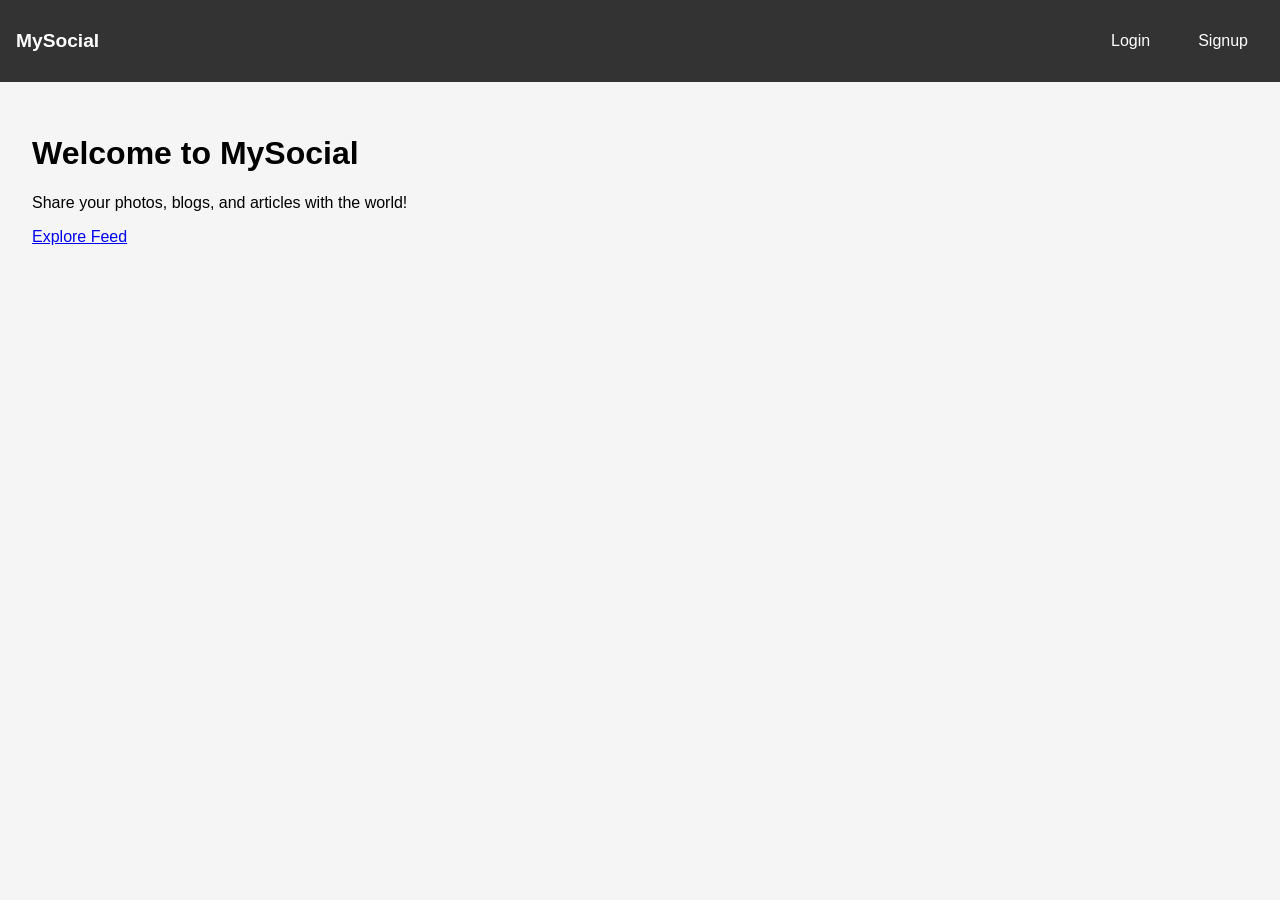
==== frontend/index.html @ 9d7d02fd "frontend" ====
<!DOCTYPE html>
<html lang="en">
  <head>
    <meta charset="UTF-8" />
    <meta name="viewport" content="width=device-width, initial-scale=1.0" />
    <title>MySocial</title>
    <link rel="stylesheet" href="style.css" />
  </head>
  <body>
    <header>
      <nav class="navbar">
        <div class="logo">MySocial</div>
        <ul class="nav-links">
          <li><a href="login.html">Login</a></li>
          <li><a href="signup.html">Signup</a></li>
        </ul>
      </nav>
    </header>

    <main>
      <h1>Welcome to MySocial</h1>
      <p>Share your photos, blogs, and articles with the world!</p>
      <a href="feed.html" class="btn">Explore Feed</a>
    </main>
  </body>
</html>
---- frontend/style.css ----
body {
  font-family: Arial, sans-serif;
  margin: 0;
  padding: 0;
  background: #f5f5f5;
}

.navbar {
  display: flex;
  justify-content: space-between;
  align-items: center;
  background: #333;
  padding: 1rem;
}

.navbar .logo {
  color: #fff;
  font-size: 1.2rem;
  font-weight: bold;
}

.nav-links {
  list-style: none;
  display: flex;
  gap: 1rem;
}

.nav-links a {
  color: white;
  text-decoration: none;
  padding: 0.5rem 1rem;
  border-radius: 5px;
}

.nav-links a:hover {
  background: #555;
}

main {
  padding: 2rem;
}

.form-container {
  text-align: center;
  margin-top: 2rem;
}

input,
textarea {
  padding: 0.7rem;
  margin: 0.5rem;
  width: 250px;
}

button {
  padding: 0.7rem 1.5rem;
  background: #333;
  color: white;
  border: none;
  cursor: pointer;
}

button:hover {
  background: #444;
}

.post {
  background: #fff;
  border: 1px solid #ddd;
  padding: 1rem;
  margin: 1rem 0;
  border-radius: 8px;
}

.post img {
  max-width: 100%;
  border-radius: 8px;
}

.sidebar {
  background: #fff;
  padding: 1rem;
  margin: 1rem;
  border-radius: 8px;
}
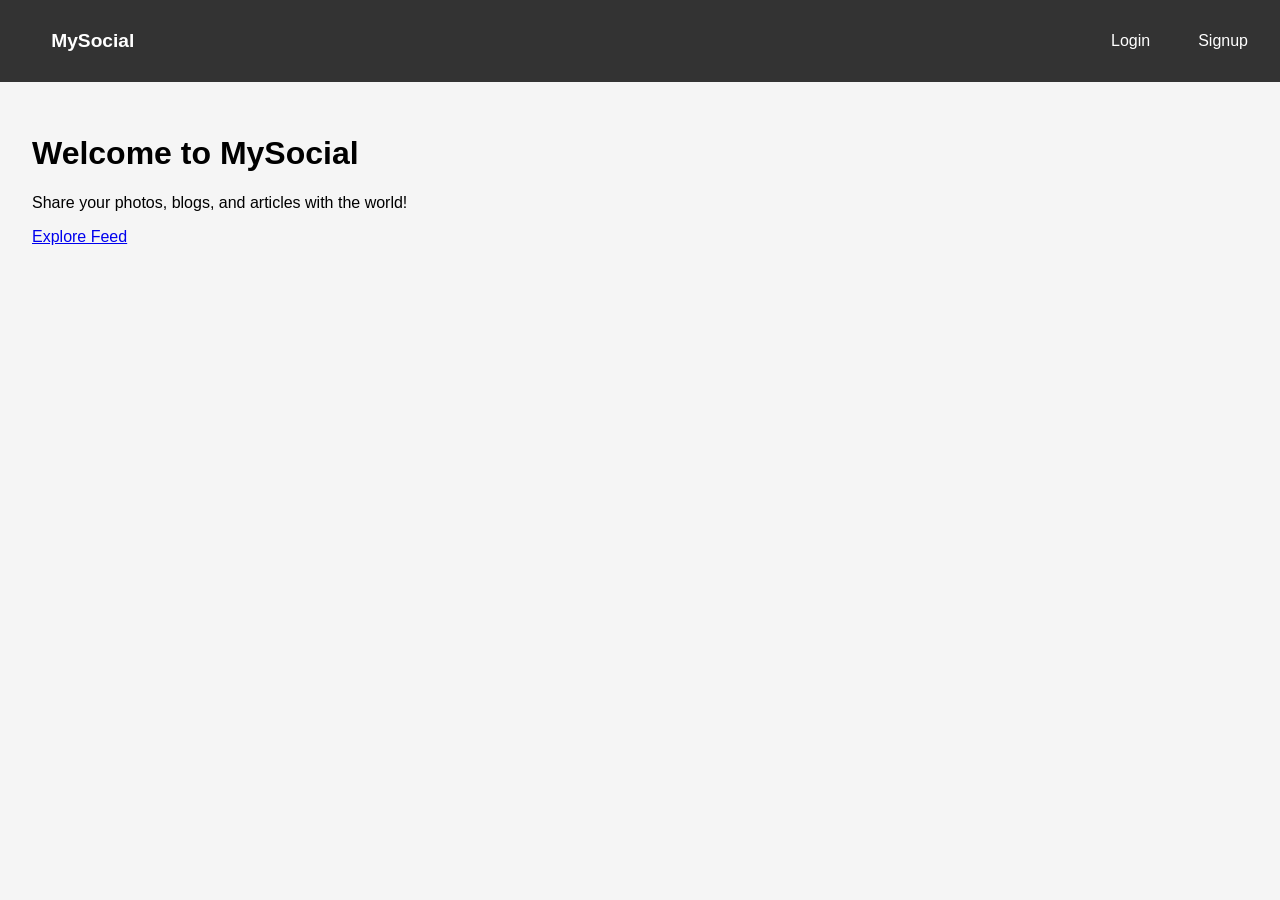
==== commit 7741a06b: "backend" ====
--- a/frontend/index.html
+++ b/frontend/index.html
@@ -1,26 +1,29 @@
 <!DOCTYPE html>
 <html lang="en">
-  <head>
-    <meta charset="UTF-8" />
-    <meta name="viewport" content="width=device-width, initial-scale=1.0" />
-    <title>MySocial</title>
-    <link rel="stylesheet" href="style.css" />
-  </head>
-  <body>
-    <header>
-      <nav class="navbar">
-        <div class="logo">MySocial</div>
-        <ul class="nav-links">
-          <li><a href="login.html">Login</a></li>
-          <li><a href="signup.html">Signup</a></li>
-        </ul>
-      </nav>
-    </header>
 
-    <main>
-      <h1>Welcome to MySocial</h1>
-      <p>Share your photos, blogs, and articles with the world!</p>
-      <a href="feed.html" class="btn">Explore Feed</a>
-    </main>
-  </body>
-</html>
+<head>
+  <meta charset="UTF-8" />
+  <meta name="viewport" content="width=device-width, initial-scale=1.0" />
+  <title>MySocial</title>
+  <link rel="stylesheet" href="style.css" />
+</head>
+
+<body>
+  <header>
+    <nav class="navbar">
+      <div class="logo">MySocial</div>
+      <ul class="nav-links">
+        <li><a href="login.html">Login</a></li>
+        <li><a href="signup.html">Signup</a></li>
+      </ul>
+    </nav>
+  </header>
+
+  <main>
+    <h1>Welcome to MySocial</h1>
+    <p>Share your photos, blogs, and articles with the world!</p>
+    <a href="feed.html" class="btn">Explore Feed</a>
+  </main>
+</body>
+
+</html>
--- a/frontend/style.css
+++ b/frontend/style.css
@@ -17,6 +17,7 @@
   color: #fff;
   font-size: 1.2rem;
   font-weight: bold;
+  padding-left: 2.2rem;
 }
 
 .nav-links {
@@ -53,7 +54,8 @@
 }
 
 button {
-  padding: 0.7rem 1.5rem;
+  padding: 0.7rem;
+  margin: 0.5rem;
   background: #333;
   color: white;
   border: none;
@@ -73,7 +75,7 @@
 }
 
 .post img {
-  max-width: 100%;
+  max-width: 25%;
   border-radius: 8px;
 }
 
@@ -83,3 +85,33 @@
   margin: 1rem;
   border-radius: 8px;
 }
+
+.actions {
+  margin-top: 0.5rem;
+}
+
+.actions button {
+  margin-right: 0.5rem;
+  cursor: pointer;
+}
+
+.comments {
+  margin-top: 0.5rem;
+  padding-left: 1rem;
+  font-size: 0.9rem;
+  color: #333;
+}
+
+#feed {
+  display: grid;
+  grid-template-columns: repeat(2, 1fr);
+  /* 2 posts per row */
+  gap: 1rem;
+}
+
+.post {
+  border: 1px solid #ccc;
+  padding: 1rem;
+  border-radius: 8px;
+  background: #fafafa;
+}
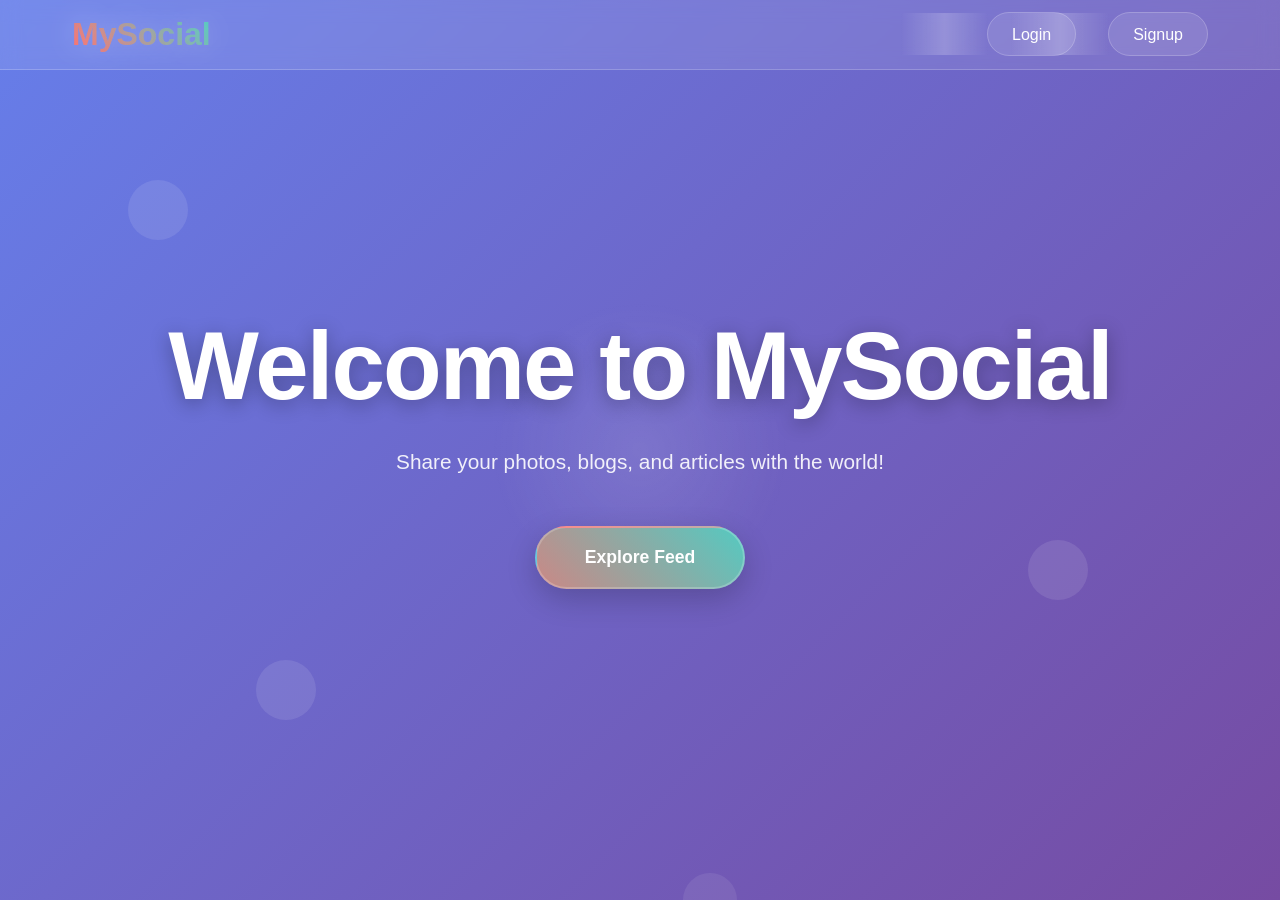
==== commit 7edc8c57: "frontend enhancement" ====
--- a/frontend/index.html
+++ b/frontend/index.html
@@ -1,29 +1,343 @@
 <!DOCTYPE html>
 <html lang="en">
-
 <head>
-  <meta charset="UTF-8" />
-  <meta name="viewport" content="width=device-width, initial-scale=1.0" />
-  <title>MySocial</title>
-  <link rel="stylesheet" href="style.css" />
+    <meta charset="UTF-8" />
+    <meta name="viewport" content="width=device-width, initial-scale=1.0" />
+    <title>MySocial</title>
+    <style>
+        * {
+            margin: 0;
+            padding: 0;
+            box-sizing: border-box;
+        }
+
+        body {
+            font-family: 'Inter', -apple-system, BlinkMacSystemFont, 'Segoe UI', Roboto, sans-serif;
+            background: linear-gradient(135deg, #667eea 0%, #764ba2 100%);
+            min-height: 100vh;
+            color: #333;
+            overflow-x: hidden;
+        }
+
+        /* Animated background elements */
+        body::before {
+            content: '';
+            position: fixed;
+            top: -50%;
+            left: -50%;
+            width: 200%;
+            height: 200%;
+            background: url('data:image/svg+xml,<svg xmlns="http://www.w3.org/2000/svg" viewBox="0 0 100 100"><circle cx="25" cy="25" r="2" fill="rgba(255,255,255,0.1)"/><circle cx="75" cy="75" r="1.5" fill="rgba(255,255,255,0.08)"/><circle cx="50" cy="10" r="1" fill="rgba(255,255,255,0.12)"/></svg>');
+            animation: float 20s infinite linear;
+            pointer-events: none;
+            z-index: -1;
+        }
+
+        @keyframes float {
+            0% { transform: translate(0, 0) rotate(0deg); }
+            100% { transform: translate(-50px, -50px) rotate(360deg); }
+        }
+
+        /* Header Styles */
+        header {
+            position: fixed;
+            top: 0;
+            width: 100%;
+            z-index: 1000;
+            backdrop-filter: blur(10px);
+            background: rgba(255, 255, 255, 0.1);
+            border-bottom: 1px solid rgba(255, 255, 255, 0.2);
+            padding: 1rem 0;
+            transition: all 0.3s ease;
+        }
+
+        .navbar {
+            max-width: 1200px;
+            margin: 0 auto;
+            display: flex;
+            justify-content: space-between;
+            align-items: center;
+            padding: 0 2rem;
+        }
+
+        .logo {
+            font-size: 2rem;
+            font-weight: bold;
+            background: linear-gradient(45deg, #ff6b6b, #4ecdc4);
+            -webkit-background-clip: text;
+            -webkit-text-fill-color: transparent;
+            background-clip: text;
+            text-shadow: 0 0 30px rgba(255, 255, 255, 0.3);
+            cursor: pointer;
+            transition: transform 0.3s ease;
+        }
+
+        .logo:hover {
+            transform: scale(1.05);
+        }
+
+        .nav-links {
+            display: flex;
+            list-style: none;
+            gap: 2rem;
+        }
+
+        .nav-links a {
+            color: white;
+            text-decoration: none;
+            font-weight: 500;
+            padding: 0.8rem 1.5rem;
+            border-radius: 50px;
+            background: rgba(255, 255, 255, 0.1);
+            backdrop-filter: blur(10px);
+            border: 1px solid rgba(255, 255, 255, 0.2);
+            transition: all 0.3s cubic-bezier(0.4, 0, 0.2, 1);
+            position: relative;
+            overflow: hidden;
+        }
+
+        .nav-links a::before {
+            content: '';
+            position: absolute;
+            top: 0;
+            left: -100%;
+            width: 100%;
+            height: 100%;
+            background: linear-gradient(90deg, transparent, rgba(255, 255, 255, 0.2), transparent);
+            transition: left 0.5s ease;
+        }
+
+        .nav-links a:hover::before {
+            left: 100%;
+        }
+
+        .nav-links a:hover {
+            transform: translateY(-2px);
+            background: rgba(255, 255, 255, 0.2);
+            box-shadow: 0 10px 20px rgba(0, 0, 0, 0.1);
+        }
+
+        /* Main Content */
+        main {
+            display: flex;
+            flex-direction: column;
+            justify-content: center;
+            align-items: center;
+            min-height: 100vh;
+            text-align: center;
+            padding: 0 2rem;
+            position: relative;
+        }
+
+        main::before {
+            content: '';
+            position: absolute;
+            width: 300px;
+            height: 300px;
+            background: radial-gradient(circle, rgba(255, 255, 255, 0.1) 0%, transparent 70%);
+            border-radius: 50%;
+            top: 50%;
+            left: 50%;
+            transform: translate(-50%, -50%);
+            animation: pulse 4s ease-in-out infinite;
+            z-index: -1;
+        }
+
+        @keyframes pulse {
+            0%, 100% { transform: translate(-50%, -50%) scale(1); opacity: 0.5; }
+            50% { transform: translate(-50%, -50%) scale(1.2); opacity: 0.8; }
+        }
+
+        h1 {
+            font-size: clamp(3rem, 8vw, 6rem);
+            font-weight: 800;
+            color: white;
+            margin-bottom: 1.5rem;
+            text-shadow: 0 4px 20px rgba(0, 0, 0, 0.3);
+            letter-spacing: -0.02em;
+            animation: slideUp 1s ease-out;
+        }
+
+        @keyframes slideUp {
+            from {
+                opacity: 0;
+                transform: translateY(50px);
+            }
+            to {
+                opacity: 1;
+                transform: translateY(0);
+            }
+        }
+
+        p {
+            font-size: 1.3rem;
+            color: rgba(255, 255, 255, 0.9);
+            margin-bottom: 3rem;
+            max-width: 600px;
+            line-height: 1.6;
+            animation: slideUp 1s ease-out 0.2s both;
+        }
+
+        .btn {
+            display: inline-block;
+            background: linear-gradient(45deg, #ff6b6b, #4ecdc4, #45b7d1);
+            background-size: 300% 300%;
+            color: white;
+            text-decoration: none;
+            padding: 1.2rem 3rem;
+            border-radius: 50px;
+            font-weight: 600;
+            font-size: 1.1rem;
+            transition: all 0.4s cubic-bezier(0.4, 0, 0.2, 1);
+            box-shadow: 0 10px 30px rgba(0, 0, 0, 0.2);
+            border: 2px solid rgba(255, 255, 255, 0.2);
+            position: relative;
+            overflow: hidden;
+            animation: slideUp 1s ease-out 0.4s both;
+        }
+
+        .btn::before {
+            content: '';
+            position: absolute;
+            top: 0;
+            left: -100%;
+            width: 100%;
+            height: 100%;
+            background: linear-gradient(90deg, transparent, rgba(255, 255, 255, 0.3), transparent);
+            transition: left 0.6s ease;
+        }
+
+        .btn:hover::before {
+            left: 100%;
+        }
+
+        .btn:hover {
+            transform: translateY(-5px) scale(1.05);
+            box-shadow: 0 20px 40px rgba(0, 0, 0, 0.3);
+            background-position: 100% 0;
+            animation: gradientShift 2s ease infinite;
+        }
+
+        @keyframes gradientShift {
+            0%, 100% { background-position: 0% 50%; }
+            50% { background-position: 100% 50%; }
+        }
+
+        .btn:active {
+            transform: translateY(-2px) scale(1.02);
+        }
+
+        /* Floating elements */
+        .floating-element {
+            position: absolute;
+            width: 60px;
+            height: 60px;
+            background: rgba(255, 255, 255, 0.1);
+            border-radius: 50%;
+            animation: float-around 15s infinite ease-in-out;
+        }
+
+        .floating-element:nth-child(1) {
+            top: 20%;
+            left: 10%;
+            animation-delay: 0s;
+        }
+
+        .floating-element:nth-child(2) {
+            top: 60%;
+            right: 15%;
+            animation-delay: -5s;
+        }
+
+        .floating-element:nth-child(3) {
+            bottom: 20%;
+            left: 20%;
+            animation-delay: -10s;
+        }
+
+        @keyframes float-around {
+            0%, 100% { transform: translateY(0px) rotate(0deg); }
+            33% { transform: translateY(-30px) rotate(120deg); }
+            66% { transform: translateY(20px) rotate(240deg); }
+        }
+
+        /* Responsive Design */
+        @media (max-width: 768px) {
+            .navbar {
+                padding: 0 1rem;
+            }
+
+            .nav-links {
+                gap: 1rem;
+            }
+
+            .nav-links a {
+                padding: 0.6rem 1rem;
+                font-size: 0.9rem;
+            }
+
+            .logo {
+                font-size: 1.5rem;
+            }
+
+            main {
+                padding: 0 1rem;
+            }
+
+            p {
+                font-size: 1.1rem;
+            }
+
+            .btn {
+                padding: 1rem 2rem;
+                font-size: 1rem;
+            }
+        }
+
+        @media (max-width: 480px) {
+            .nav-links {
+                gap: 0.5rem;
+            }
+
+            .nav-links a {
+                padding: 0.5rem 0.8rem;
+                font-size: 0.8rem;
+            }
+
+            h1 {
+                font-size: 2.5rem;
+            }
+
+            p {
+                font-size: 1rem;
+                margin-bottom: 2rem;
+            }
+
+            .btn {
+                padding: 0.9rem 1.8rem;
+            }
+        }
+    </style>
 </head>
-
 <body>
-  <header>
-    <nav class="navbar">
-      <div class="logo">MySocial</div>
-      <ul class="nav-links">
-        <li><a href="login.html">Login</a></li>
-        <li><a href="signup.html">Signup</a></li>
-      </ul>
-    </nav>
-  </header>
-
-  <main>
-    <h1>Welcome to MySocial</h1>
-    <p>Share your photos, blogs, and articles with the world!</p>
-    <a href="feed.html" class="btn">Explore Feed</a>
-  </main>
+    <div class="floating-element"></div>
+    <div class="floating-element"></div>
+    <div class="floating-element"></div>
+
+    <header>
+        <nav class="navbar">
+            <div class="logo">MySocial</div>
+            <ul class="nav-links">
+                <li><a href="login.html">Login</a></li>
+                <li><a href="signup.html">Signup</a></li>
+            </ul>
+        </nav>
+    </header>
+
+    <main>
+        <h1>Welcome to MySocial</h1>
+        <p>Share your photos, blogs, and articles with the world!</p>
+        <a href="feed.html" class="btn">Explore Feed</a>
+    </main>
 </body>
-
 </html>
